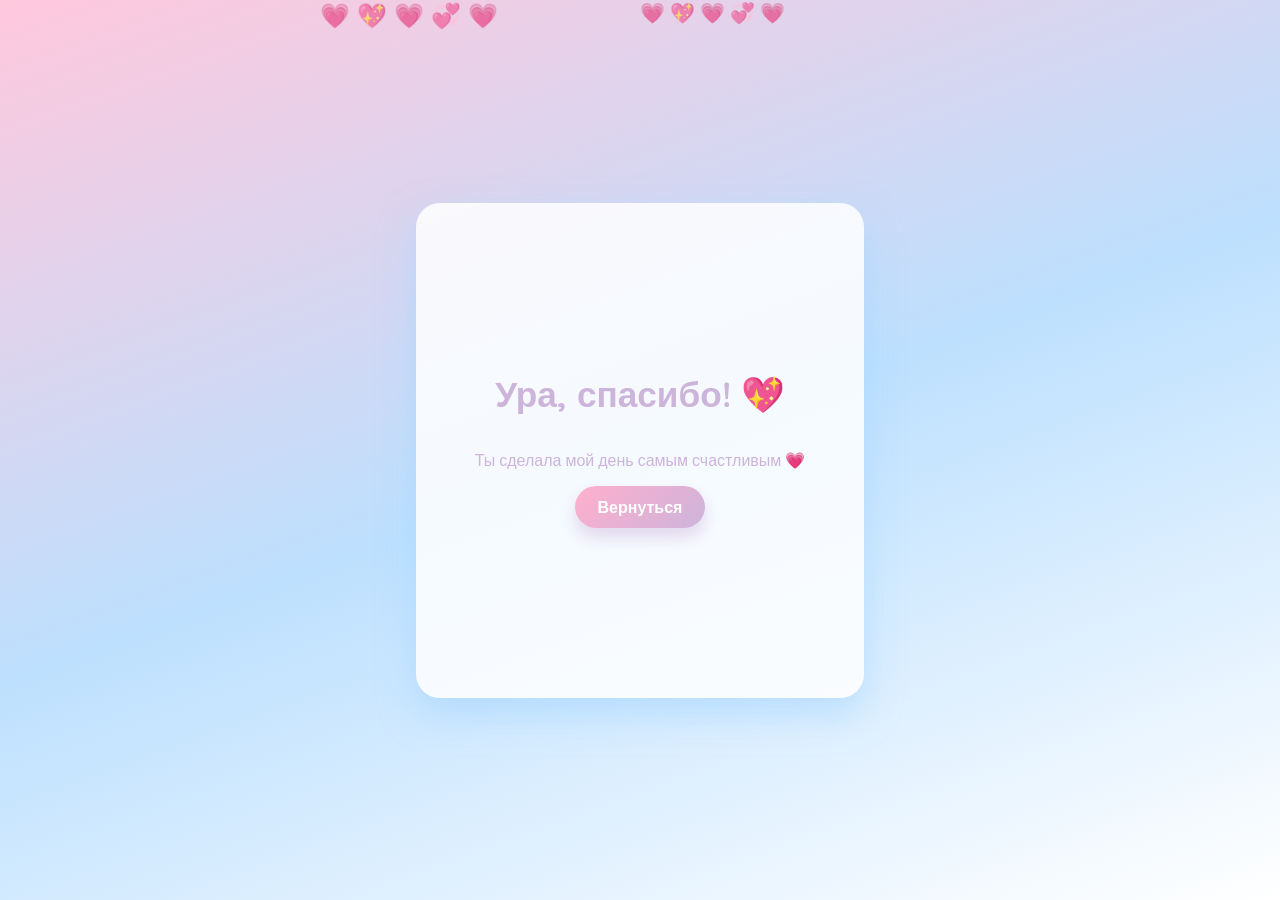
==== success.html @ 3c237287 "Create kawaii valentine PWA with interactive love reasons" ====
<!DOCTYPE html>
<html lang="ru">
<head>
  <meta charset="UTF-8" />
  <meta name="viewport" content="width=device-width, initial-scale=1.0, viewport-fit=cover" />
  <meta name="theme-color" content="#ffc8dd" />
  <title>Ура, спасибо! 💖</title>
  <link rel="preconnect" href="https://fonts.googleapis.com" />
  <link rel="preconnect" href="https://fonts.gstatic.com" crossorigin />
  <link href="https://fonts.googleapis.com/css2?family=Quicksand:wght@400;600;700&display=swap" rel="stylesheet" />
  <link rel="manifest" href="manifest.json" />
  <link rel="apple-touch-icon" href="icons/icon-192.svg" />
  <link rel="stylesheet" href="styles.css" />
</head>
<body>
  <main class="success-page fade-in">
    <div class="hearts" aria-hidden="true"></div>
    <h1>Ура, спасибо! 💖</h1>
    <p>Ты сделала мой день самым счастливым 💗</p>
    <a class="choice yes back-link" href="index.html">Вернуться</a>
  </main>

  <div class="confetti" aria-hidden="true"></div>
</body>
</html>
---- styles.css ----
:root {
  --lavender: #cdb4db;
  --pink-light: #ffc8dd;
  --pink-main: #ffafcc;
  --blue-soft: #bde0fe;
  --blue-main: #a2d2ff;
  --white: #ffffff;
}

* {
  box-sizing: border-box;
}

html,
body {
  margin: 0;
  min-height: 100%;
  font-family: "Quicksand", sans-serif;
  color: var(--lavender);
  background: linear-gradient(160deg, var(--pink-light), var(--blue-soft), var(--white));
}

body {
  min-height: 100vh;
  padding: 1rem;
  display: flex;
  justify-content: center;
  align-items: center;
  overflow-x: hidden;
}

.fade-in {
  animation: fadeIn 1s ease;
}

.app,
.success-page {
  width: min(100%, 28rem);
  position: relative;
  z-index: 2;
  text-align: center;
  padding: 1.25rem;
  border-radius: 1.5rem;
  background: #ffffffd9;
  box-shadow: 0 1rem 2.25rem #a2d2ff96;
}

h1,
h2,
p {
  margin: 0;
}

h1 {
  font-size: clamp(1.7rem, 6vw, 2.2rem);
  margin-bottom: 1.1rem;
}

.accordion-list {
  display: grid;
  gap: 0.75rem;
  margin-bottom: 1.35rem;
}

.accordion-item {
  border-radius: 1rem;
  background: linear-gradient(180deg, var(--pink-light), var(--white));
  box-shadow: 0 0.5rem 1.15rem #cdb4db80;
  overflow: hidden;
}

.accordion-button {
  width: 100%;
  border: 0;
  cursor: pointer;
  background: transparent;
  color: var(--lavender);
  font: inherit;
  font-size: 1.03rem;
  font-weight: 700;
  padding: 0.9rem 1rem;
  text-align: left;
  transition: transform 0.25s ease, box-shadow 0.25s ease;
}

.accordion-button:hover,
.accordion-button:focus-visible {
  transform: scale(1.02);
  box-shadow: inset 0 0 0.9rem #ffafcc99;
  outline: none;
}

.accordion-content {
  display: grid;
  grid-template-rows: 0fr;
  transition: grid-template-rows 0.35s ease, padding 0.35s ease;
  padding: 0 0.95rem;
}

.accordion-content p {
  overflow: hidden;
  color: var(--lavender);
  text-align: left;
  line-height: 1.5;
  margin: 0;
}

.accordion-item.open .accordion-content {
  grid-template-rows: 1fr;
  padding-bottom: 0.85rem;
}

.question-box {
  border-radius: 1rem;
  background: linear-gradient(150deg, var(--blue-soft), var(--pink-light));
  padding: 1rem;
  box-shadow: 0 0.65rem 1.2rem #bde0fea8;
}

.question-box h2 {
  margin-bottom: 0.9rem;
  font-size: clamp(1.1rem, 4vw, 1.45rem);
}

.answer-buttons {
  display: flex;
  justify-content: center;
  gap: 0.75rem;
  margin-bottom: 0.65rem;
}

.choice {
  border: 0;
  border-radius: 999px;
  padding: 0.7rem 1.4rem;
  font: inherit;
  font-weight: 700;
  color: var(--white);
  cursor: pointer;
  box-shadow: 0 0.6rem 1rem #cdb4db7d;
  transition: transform 0.3s ease, box-shadow 0.3s ease, filter 0.3s ease;
  touch-action: manipulation;
}

.choice:hover,
.choice:focus-visible {
  transform: scale(1.06);
  box-shadow: 0 0 1rem #ffafcc;
  outline: none;
}

.choice.yes {
  background: linear-gradient(135deg, var(--pink-main), var(--lavender));
}

.choice.no {
  background: linear-gradient(135deg, var(--blue-main), var(--lavender));
}

.please-text {
  min-height: 1.3rem;
  font-weight: 700;
}

.success-page {
  min-height: 55vh;
  display: grid;
  place-content: center;
  gap: 1rem;
  position: relative;
  overflow: hidden;
}

.back-link {
  text-decoration: none;
  justify-self: center;
}

.hearts {
  position: fixed;
  inset: 0;
  pointer-events: none;
  z-index: 1;
  overflow: hidden;
}

.hearts::before,
.hearts::after {
  content: "💗 💖 💗 💞 💗";
  position: absolute;
  font-size: 1.25rem;
  opacity: 0.65;
  white-space: nowrap;
  animation: floatHearts 13s linear infinite;
}

.hearts::after {
  left: 25%;
  font-size: 1.5rem;
  animation-duration: 16s;
  animation-delay: -8s;
}

.confetti {
  position: fixed;
  inset: 0;
  pointer-events: none;
  overflow: hidden;
  z-index: 3;
}

.confetti::before,
.confetti::after {
  content: "💖 💗 💕 💘 💓 💞";
  position: absolute;
  top: -8%;
  left: 5%;
  font-size: 1.45rem;
  white-space: pre;
  animation: confettiFall 5.2s linear infinite;
}

.confetti::after {
  left: 45%;
  animation-delay: -2.6s;
}

@keyframes fadeIn {
  from {
    opacity: 0;
    transform: translateY(0.75rem);
  }

  to {
    opacity: 1;
    transform: translateY(0);
  }
}

@keyframes floatHearts {
  from {
    transform: translateY(105vh) translateX(-5vw);
  }

  to {
    transform: translateY(-15vh) translateX(8vw);
  }
}

@keyframes confettiFall {
  from {
    transform: translateY(-10vh) rotate(0deg);
  }

  to {
    transform: translateY(110vh) rotate(18deg);
  }
}

@media (min-width: 40rem) {
  body {
    padding: 1.5rem;
  }

  .app,
  .success-page {
    padding: 1.6rem;
  }
}
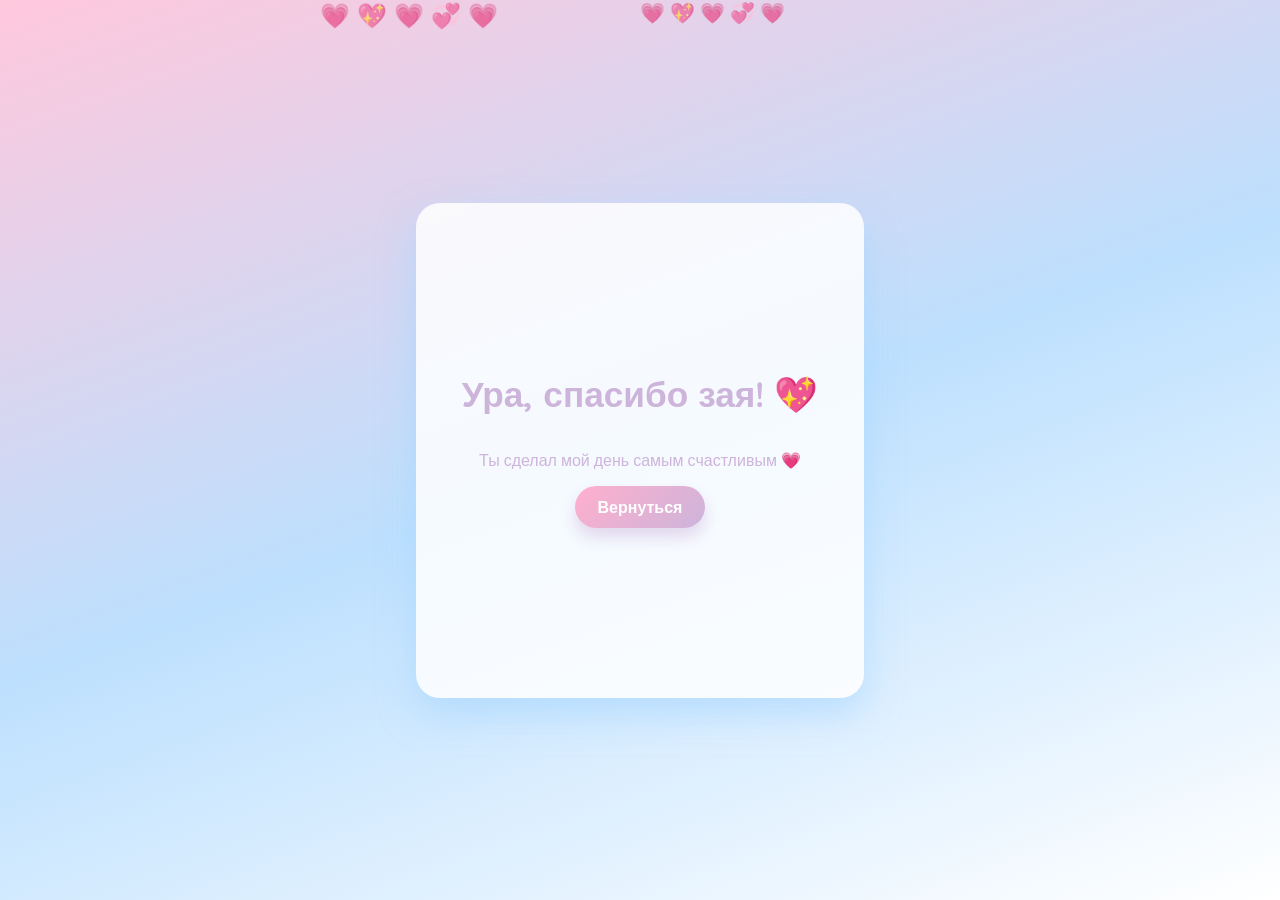
==== commit 99b5aa6e: "Update success.html" ====
--- a/success.html
+++ b/success.html
@@ -4,7 +4,7 @@
   <meta charset="UTF-8" />
   <meta name="viewport" content="width=device-width, initial-scale=1.0, viewport-fit=cover" />
   <meta name="theme-color" content="#ffc8dd" />
-  <title>Ура, спасибо! 💖</title>
+  <title>Ура, спасибо зая! 💖</title>
   <link rel="preconnect" href="https://fonts.googleapis.com" />
   <link rel="preconnect" href="https://fonts.gstatic.com" crossorigin />
   <link href="https://fonts.googleapis.com/css2?family=Quicksand:wght@400;600;700&display=swap" rel="stylesheet" />
@@ -15,8 +15,8 @@
 <body>
   <main class="success-page fade-in">
     <div class="hearts" aria-hidden="true"></div>
-    <h1>Ура, спасибо! 💖</h1>
-    <p>Ты сделала мой день самым счастливым 💗</p>
+    <h1>Ура, спасибо зая! 💖</h1>
+    <p>Ты сделал мой день самым счастливым 💗</p>
     <a class="choice yes back-link" href="index.html">Вернуться</a>
   </main>
 
